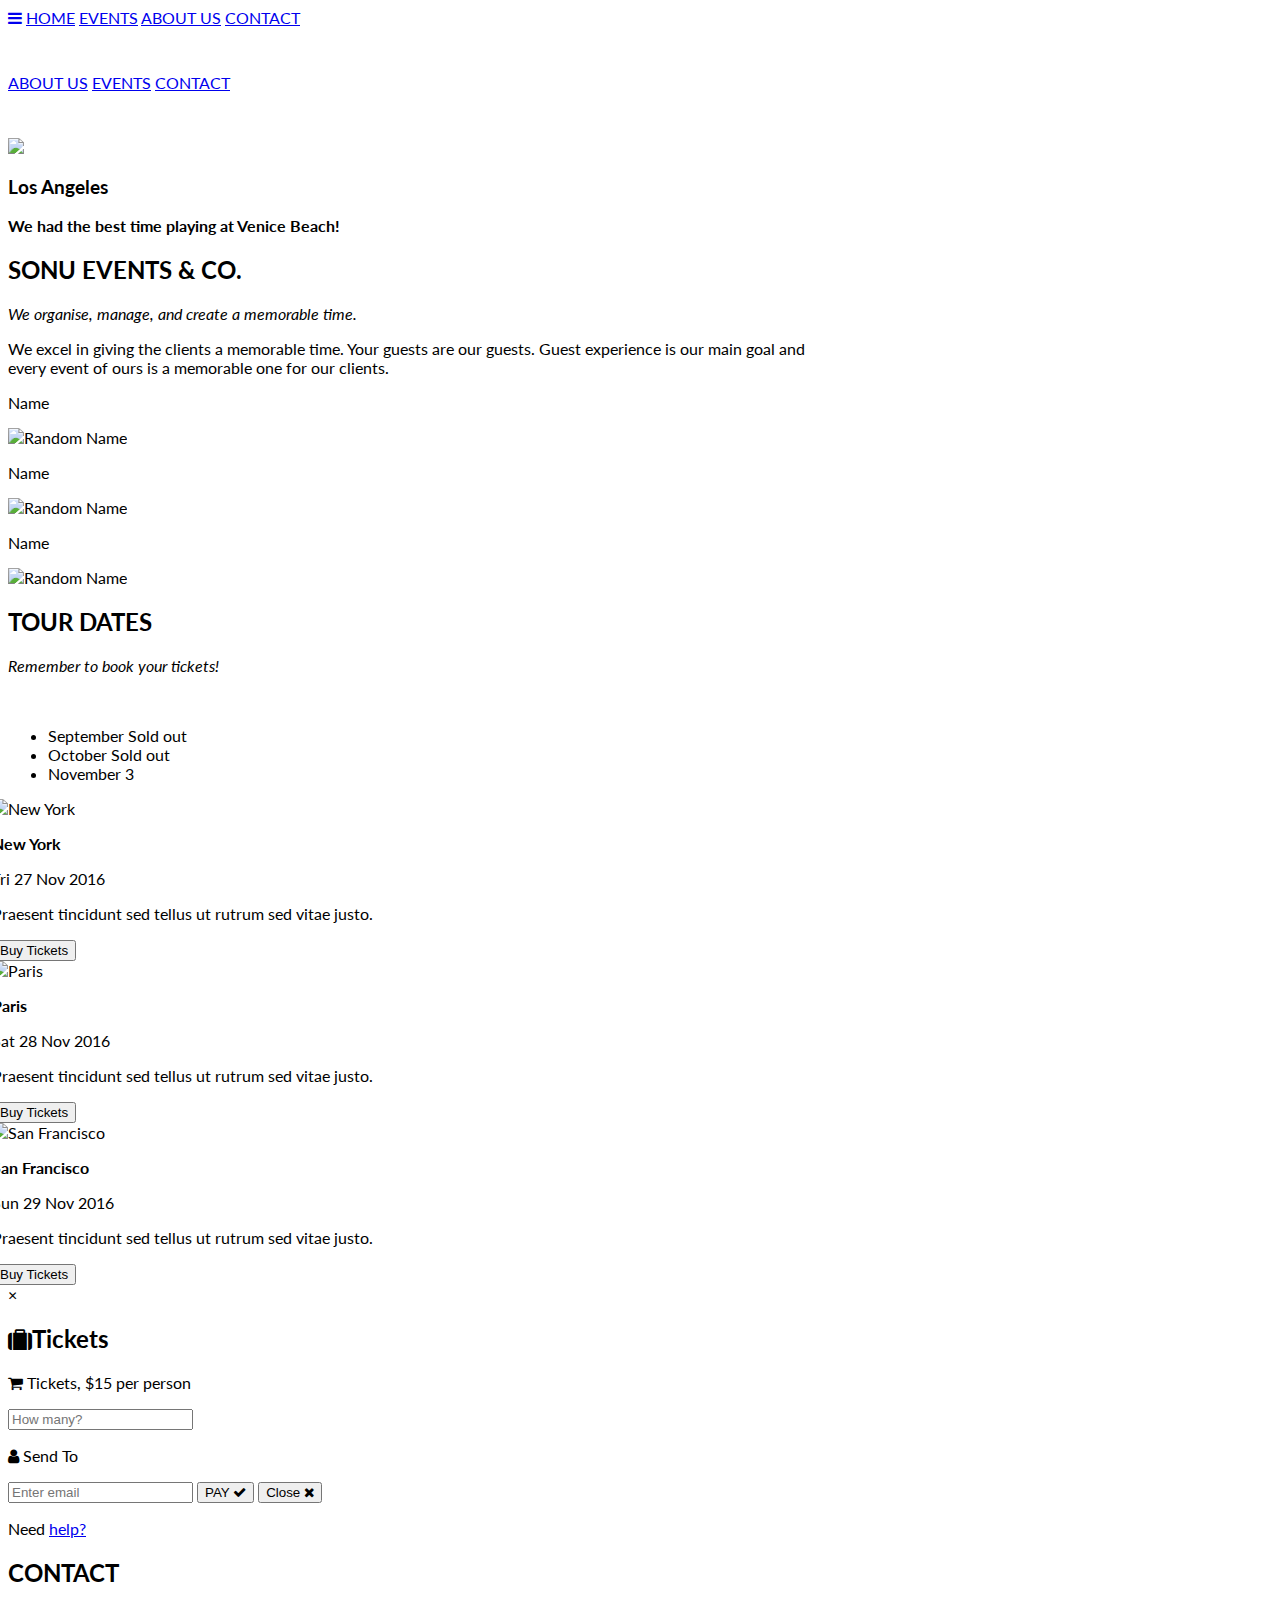
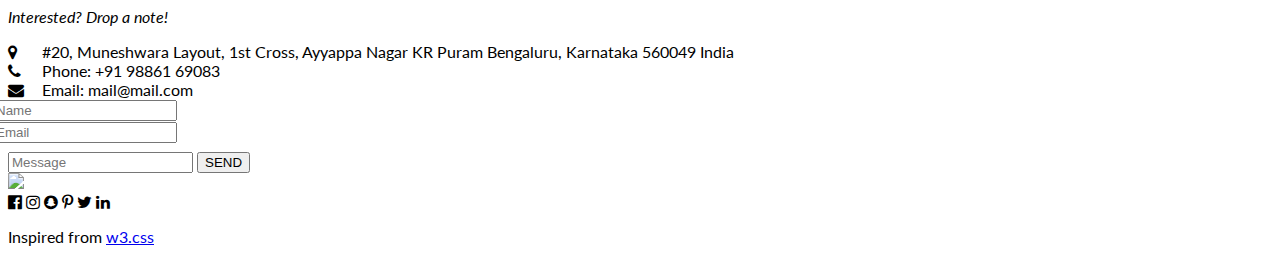
==== index.html @ cec19df3 "Update index.html" ====
<!DOCTYPE html>
<html lang="en">
<title>Sonu Events & Co.</title>
<meta charset="UTF-8">
<meta name="viewport" content="width=device-width, initial-scale=1">
<!link rel="stylesheet" href="https://www.w3schools.com/w3css/4/w3.css">
<link rel="stylesheet" href="https://github.com/aneelang/SettingupBlog/animate.css">
<link rel="stylesheet" href="https://fonts.googleapis.com/css?family=Lato">
<link rel="stylesheet" href="https://cdnjs.cloudflare.com/ajax/libs/font-awesome/4.7.0/css/font-awesome.min.css">
<style>
body {font-family: "Lato", sans-serif}
.mySlides {display: none}
</style>
<body>

<!-- Navbar -->
<div class="w3-top">
  <div class="w3-bar w3-black w3-card">
    <a class="w3-bar-item w3-button w3-padding-large w3-hide-medium w3-hide-large w3-right" href="javascript:void(0)" onclick="myFunction()" title="Toggle Navigation Menu"><i class="fa fa-bars"></i></a>
    <a href="#" class="w3-bar-item w3-button w3-padding-large">HOME</a>
    <a href="#events" class="w3-bar-item w3-button w3-padding-large w3-hide-small">EVENTS</a>
    <a href="#aboutus" class="w3-bar-item w3-button w3-padding-large w3-hide-small">ABOUT US</a>
    <a href="#contact" class="w3-bar-item w3-button w3-padding-large w3-hide-small">CONTACT</a>
  </div>
</div>

<!-- Navbar on small screens (remove the onclick attribute if you want the navbar to always show on top of the content when clicking on the links) -->
<div id="navDemo" class="w3-bar-block w3-black w3-hide w3-hide-large w3-hide-medium w3-top" style="margin-top:46px">
  <a href="#events" class="w3-bar-item w3-button w3-padding-large" onclick="myFunction()">ABOUT US</a>
  <a href="#aboutus" class="w3-bar-item w3-button w3-padding-large" onclick="myFunction()">EVENTS</a>
  <a href="#contact" class="w3-bar-item w3-button w3-padding-large" onclick="myFunction()">CONTACT</a>
  
</div>

<!-- Page content -->
<div class="w3-content" style="max-width:2000px;margin-top:46px">

  <!-- Automatic Slideshow Images -->
  <div class="mySlides w3-display-container w3-center">
    <img src="https://github.com/aneelang/SettingupBlog/blob/master/Assets/unnamed%20(1).jpg" style="width:100%">
    <div class="w3-display-bottommiddle w3-container w3-text-white w3-padding-32 w3-hide-small">
      <h3>Los Angeles</h3>
      <p><b>We had the best time playing at Venice Beach!</b></p>   
    </div>
  </div>
  <div class="mySlides w3-display-container w3-center">
    <img src="https://github.com/aneelang/SettingupBlog/blob/master/Assets/unnamed%20(2).jpg" style="width:100%">
    <div class="w3-display-bottommiddle w3-container w3-text-white w3-padding-32 w3-hide-small">
      <h3>New York</h3>
      <p><b>The atmosphere in New York is lorem ipsum.</b></p>    
    </div>
  </div>
  <div class="mySlides w3-display-container w3-center">
    <img src="https://github.com/aneelang/SettingupBlog/blob/master/Assets/unnamed%20(3).jpg" style="width:100%">
    <div class="w3-display-bottommiddle w3-container w3-text-white w3-padding-32 w3-hide-small">
      <h3>Chicago</h3>
      <p><b>Thank you, Chicago - A night we won't forget.</b></p>    
    </div>
  </div>

  <!-- The event Section -->
  <div class="w3-container w3-content w3-center w3-padding-64" style="max-width:800px" id="event">
    <h2 class="w3-wide">SONU EVENTS & CO.</h2>
    <p class="w3-opacity"><i>We organise, manage, and create a memorable time.</i></p>
    <p class="w3-justify">We excel in giving the clients a memorable time. Your guests are our guests. Guest experience is our main goal and every event of ours is a memorable one for our clients. </p>
    <div class="w3-row w3-padding-32">
      <div class="w3-third">
        <p>Name</p>
        <img src="/w3images/bandmember.jpg" class="w3-round w3-margin-bottom" alt="Random Name" style="width:60%">
      </div>
      <div class="w3-third">
        <p>Name</p>
        <img src="/w3images/bandmember.jpg" class="w3-round w3-margin-bottom" alt="Random Name" style="width:60%">
      </div>
      <div class="w3-third">
        <p>Name</p>
        <img src="/w3images/bandmember.jpg" class="w3-round" alt="Random Name" style="width:60%">
      </div>
    </div>
  </div>

  <!-- The About Us Section -->
  <div class="w3-black" id="aboutus">
    <div class="w3-container w3-content w3-padding-64" style="max-width:800px">
      <h2 class="w3-wide w3-center">TOUR DATES</h2>
      <p class="w3-opacity w3-center"><i>Remember to book your tickets!</i></p><br>

      <ul class="w3-ul w3-border w3-white w3-text-grey">
        <li class="w3-padding">September <span class="w3-tag w3-red w3-margin-left">Sold out</span></li>
        <li class="w3-padding">October <span class="w3-tag w3-red w3-margin-left">Sold out</span></li>
        <li class="w3-padding">November <span class="w3-badge w3-right w3-margin-right">3</span></li>
      </ul>

      <div class="w3-row-padding w3-padding-32" style="margin:0 -16px">
        <div class="w3-third w3-margin-bottom">
          <img src="/w3images/newyork.jpg" alt="New York" style="width:100%" class="w3-hover-opacity">
          <div class="w3-container w3-white">
            <p><b>New York</b></p>
            <p class="w3-opacity">Fri 27 Nov 2016</p>
            <p>Praesent tincidunt sed tellus ut rutrum sed vitae justo.</p>
            <button class="w3-button w3-black w3-margin-bottom" onclick="document.getElementById('ticketModal').style.display='block'">Buy Tickets</button>
          </div>
        </div>
        <div class="w3-third w3-margin-bottom">
          <img src="/w3images/paris.jpg" alt="Paris" style="width:100%" class="w3-hover-opacity">
          <div class="w3-container w3-white">
            <p><b>Paris</b></p>
            <p class="w3-opacity">Sat 28 Nov 2016</p>
            <p>Praesent tincidunt sed tellus ut rutrum sed vitae justo.</p>
            <button class="w3-button w3-black w3-margin-bottom" onclick="document.getElementById('ticketModal').style.display='block'">Buy Tickets</button>
          </div>
        </div>
        <div class="w3-third w3-margin-bottom">
          <img src="/w3images/sanfran.jpg" alt="San Francisco" style="width:100%" class="w3-hover-opacity">
          <div class="w3-container w3-white">
            <p><b>San Francisco</b></p>
            <p class="w3-opacity">Sun 29 Nov 2016</p>
            <p>Praesent tincidunt sed tellus ut rutrum sed vitae justo.</p>
            <button class="w3-button w3-black w3-margin-bottom" onclick="document.getElementById('ticketModal').style.display='block'">Buy Tickets</button>
          </div>
        </div>
      </div>
    </div>
  </div>

  <!-- Ticket Modal -->
  <div id="ticketModal" class="w3-modal">
    <div class="w3-modal-content w3-animate-top w3-card-4">
      <header class="w3-container w3-teal w3-center w3-padding-32"> 
        <span onclick="document.getElementById('ticketModal').style.display='none'" 
       class="w3-button w3-teal w3-xlarge w3-display-topright">×</span>
        <h2 class="w3-wide"><i class="fa fa-suitcase w3-margin-right"></i>Tickets</h2>
      </header>
      <div class="w3-container">
        <p><label><i class="fa fa-shopping-cart"></i> Tickets, $15 per person</label></p>
        <input class="w3-input w3-border" type="text" placeholder="How many?">
        <p><label><i class="fa fa-user"></i> Send To</label></p>
        <input class="w3-input w3-border" type="text" placeholder="Enter email">
        <button class="w3-button w3-block w3-teal w3-padding-16 w3-section w3-right">PAY <i class="fa fa-check"></i></button>
        <button class="w3-button w3-red w3-section" onclick="document.getElementById('ticketModal').style.display='none'">Close <i class="fa fa-remove"></i></button>
        <p class="w3-right">Need <a href="#" class="w3-text-blue">help?</a></p>
      </div>
    </div>
  </div>

  <!-- The Contact Section -->
  <div class="w3-container w3-content w3-padding-64" style="max-width:800px" id="contact">
    <h2 class="w3-wide w3-center">CONTACT</h2>
    <p class="w3-opacity w3-center"><i>Interested? Drop a note!</i></p>
    <div class="w3-row w3-padding-32">
      <div class="w3-col m6 w3-large w3-margin-bottom">
        <i class="fa fa-map-marker" style="width:30px"></i> #20, Muneshwara Layout, 1st Cross, Ayyappa Nagar
         KR Puram
         Bengaluru, 
         Karnataka 560049
         India<br>
        <i class="fa fa-phone" style="width:30px"></i> Phone: +91 98861 69083<br>
        <i class="fa fa-envelope" style="width:30px"> </i> Email: mail@mail.com<br>
      </div>
      <div class="w3-col m6">
        <form action="/action_page.php" target="_blank">
          <div class="w3-row-padding" style="margin:0 -16px 8px -16px">
            <div class="w3-half">
              <input class="w3-input w3-border" type="text" placeholder="Name" required name="Name">
            </div>
            <div class="w3-half">
              <input class="w3-input w3-border" type="text" placeholder="Email" required name="Email">
            </div>
          </div>
          <input class="w3-input w3-border" type="text" placeholder="Message" required name="Message">
          <button class="w3-button w3-black w3-section w3-right" type="submit">SEND</button>
        </form>
      </div>
    </div>
  </div>
  
<!-- End Page Content -->
</div>

<!-- Image of location/map -->
<img src="/w3images/map.jpg" class="w3-image w3-greyscale-min" style="width:100%">

<!-- Footer -->
<footer class="w3-container w3-padding-64 w3-center w3-opacity w3-light-grey w3-xlarge">
  <i class="fa fa-facebook-official w3-hover-opacity"></i>
  <i class="fa fa-instagram w3-hover-opacity"></i>
  <i class="fa fa-snapchat w3-hover-opacity"></i>
  <i class="fa fa-pinterest-p w3-hover-opacity"></i>
  <i class="fa fa-twitter w3-hover-opacity"></i>
  <i class="fa fa-linkedin w3-hover-opacity"></i>
  <p class="w3-medium">Inspired from <a href="https://www.w3schools.com/w3css/default.asp" target="_blank">w3.css</a></p>
</footer>

<script>
// Automatic Slideshow - change image every 4 seconds
var myIndex = 0;
carousel();

function carousel() {
  var i;
  var x = document.getElementsByClassName("mySlides");
  for (i = 0; i < x.length; i++) {
    x[i].style.display = "none";  
  }
  myIndex++;
  if (myIndex > x.length) {myIndex = 1}    
  x[myIndex-1].style.display = "block";  
  setTimeout(carousel, 4000);    
}

// Used to toggle the menu on small screens when clicking on the menu button
function myFunction() {
  var x = document.getElementById("navDemo");
  if (x.className.indexOf("w3-show") == -1) {
    x.className += " w3-show";
  } else { 
    x.className = x.className.replace(" w3-show", "");
  }
}

// When the user clicks anywhere outside of the modal, close it
var modal = document.getElementById('ticketModal');
window.onclick = function(event) {
  if (event.target == modal) {
    modal.style.display = "none";
  }
}
</script>

</body>
</html>
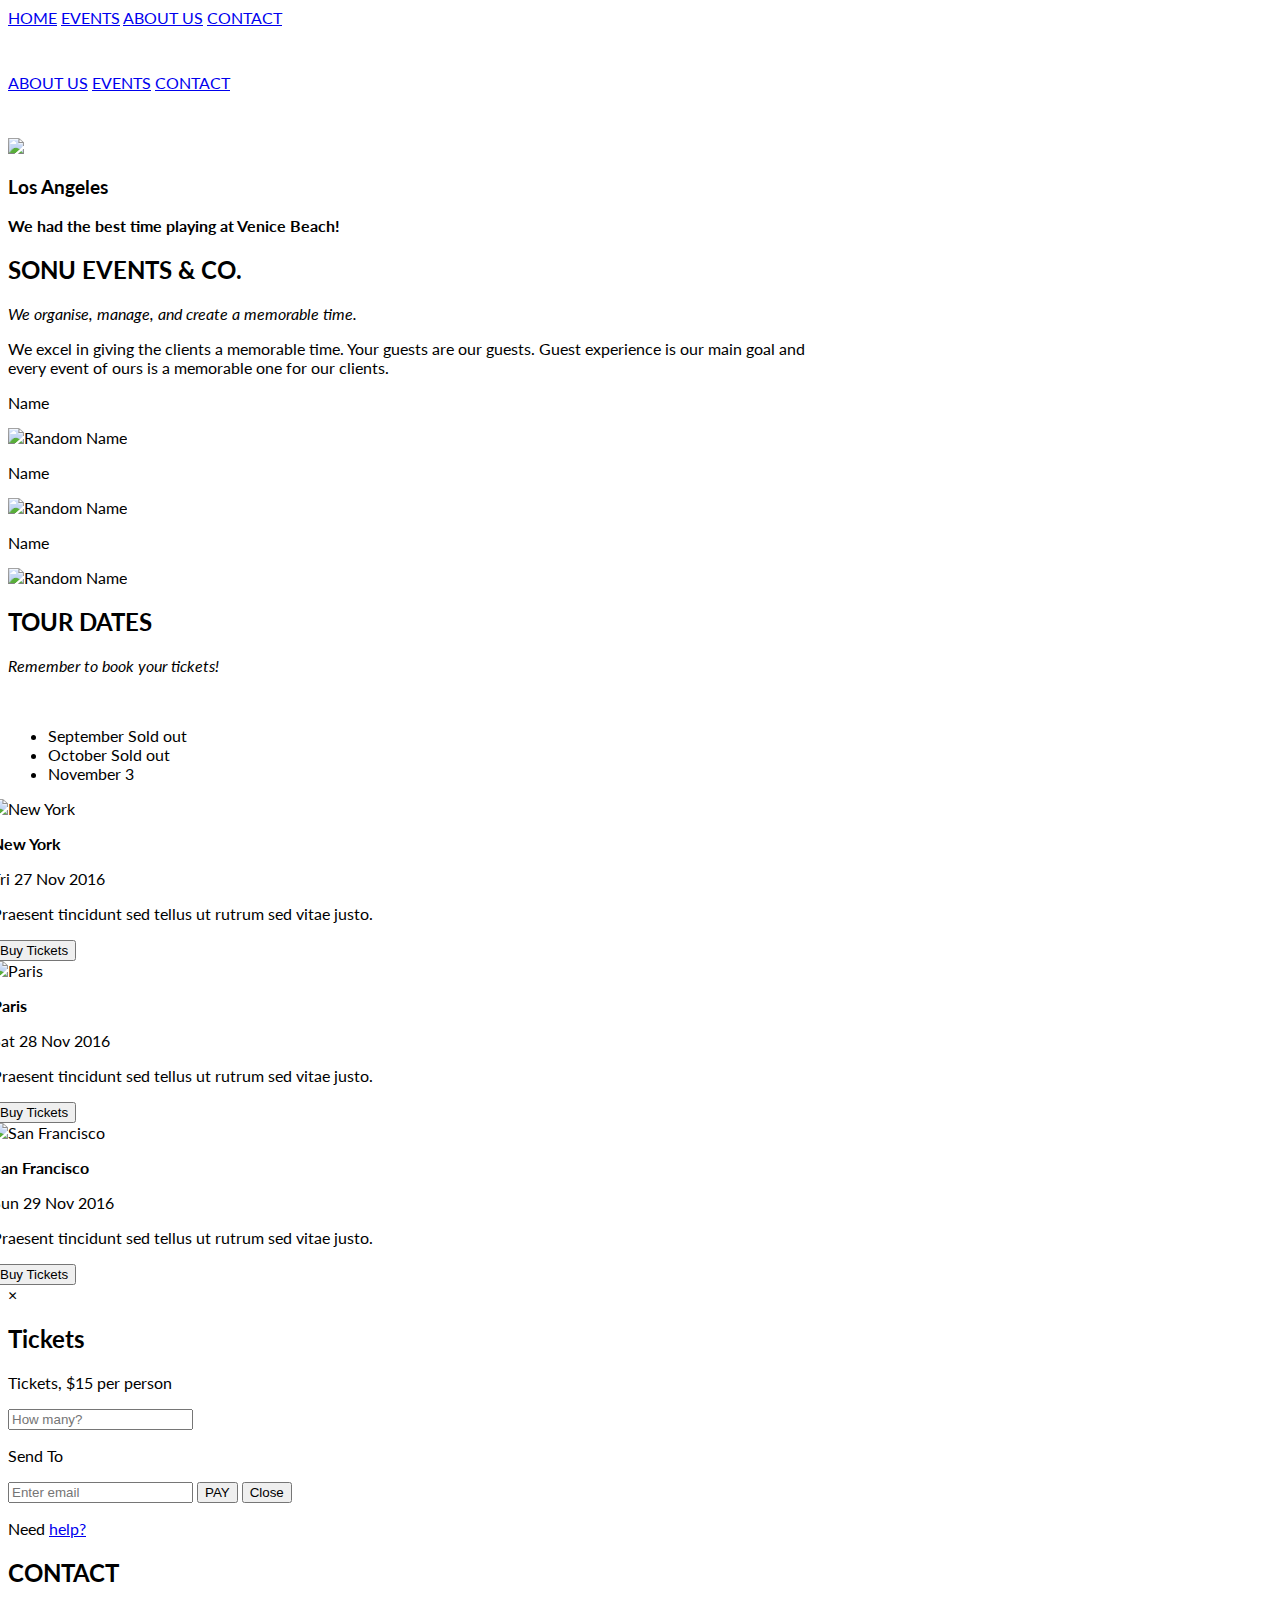
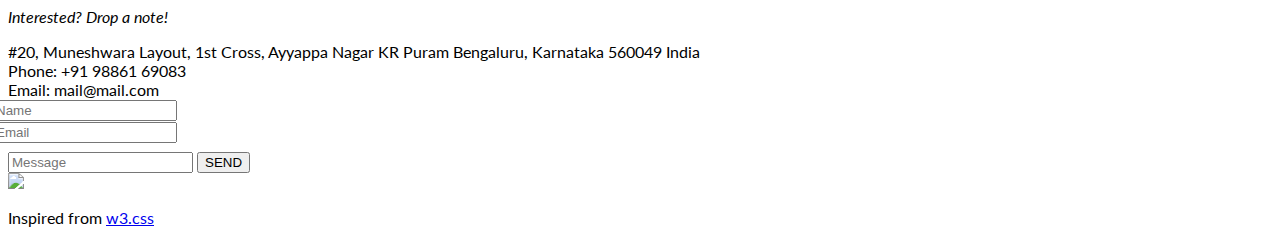
==== commit ef7e2c9b: "Update index.html" ====
--- a/index.html
+++ b/index.html
@@ -6,7 +6,7 @@
 <!link rel="stylesheet" href="https://www.w3schools.com/w3css/4/w3.css">
 <link rel="stylesheet" href="https://github.com/aneelang/SettingupBlog/animate.css">
 <link rel="stylesheet" href="https://fonts.googleapis.com/css?family=Lato">
-<link rel="stylesheet" href="https://cdnjs.cloudflare.com/ajax/libs/font-awesome/4.7.0/css/font-awesome.min.css">
+<link rel="stylesheet" href="https://github.com/aneelang/SettingupBlog/awesome-min.css">
 <style>
 body {font-family: "Lato", sans-serif}
 .mySlides {display: none}
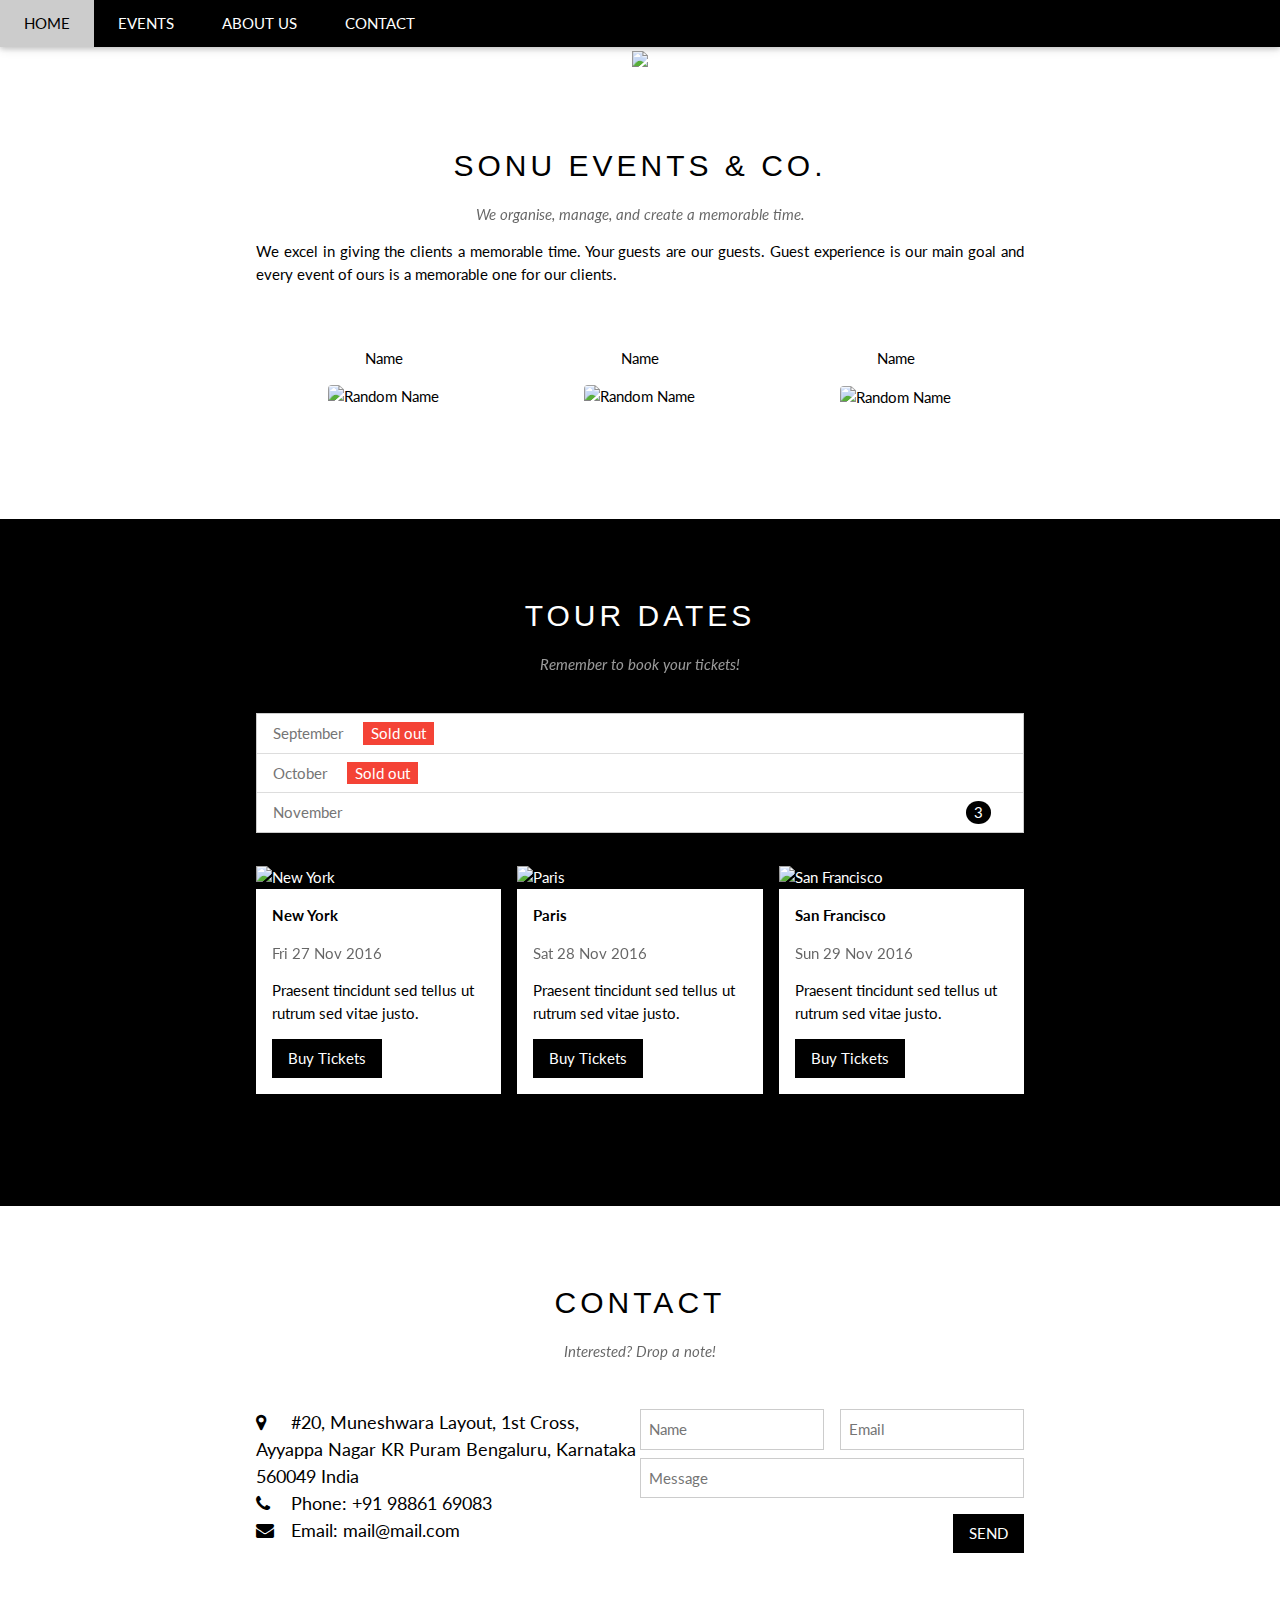
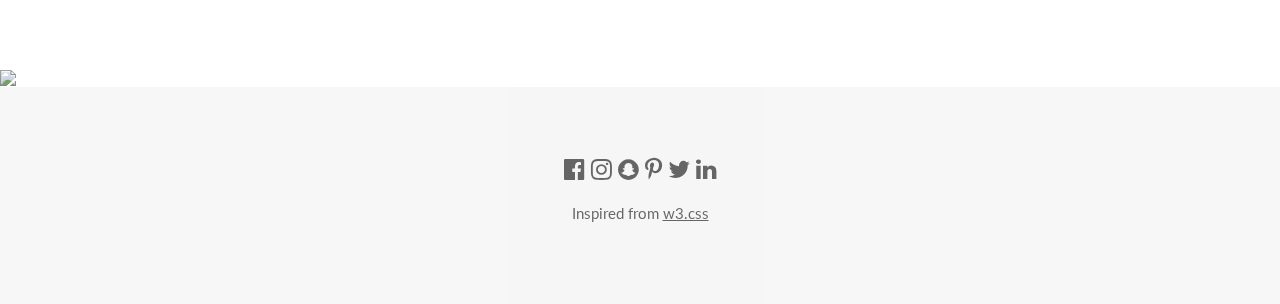
==== commit bc72dea2: "Update index.html" ====
--- a/index.html
+++ b/index.html
@@ -3,10 +3,10 @@
 <title>Sonu Events & Co.</title>
 <meta charset="UTF-8">
 <meta name="viewport" content="width=device-width, initial-scale=1">
-<!link rel="stylesheet" href="https://www.w3schools.com/w3css/4/w3.css">
-<link rel="stylesheet" href="https://github.com/aneelang/SettingupBlog/animate.css">
+<link rel="stylesheet" href="https://www.w3schools.com/w3css/4/w3.css">
+<!link rel="stylesheet" href="https://github.com/aneelang/SettingupBlog/animate.css">
 <link rel="stylesheet" href="https://fonts.googleapis.com/css?family=Lato">
-<link rel="stylesheet" href="https://github.com/aneelang/SettingupBlog/awesome-min.css">
+<link rel="stylesheet" href="https://cdnjs.cloudflare.com/ajax/libs/font-awesome/4.7.0/css/font-awesome.min.css">
 <style>
 body {font-family: "Lato", sans-serif}
 .mySlides {display: none}
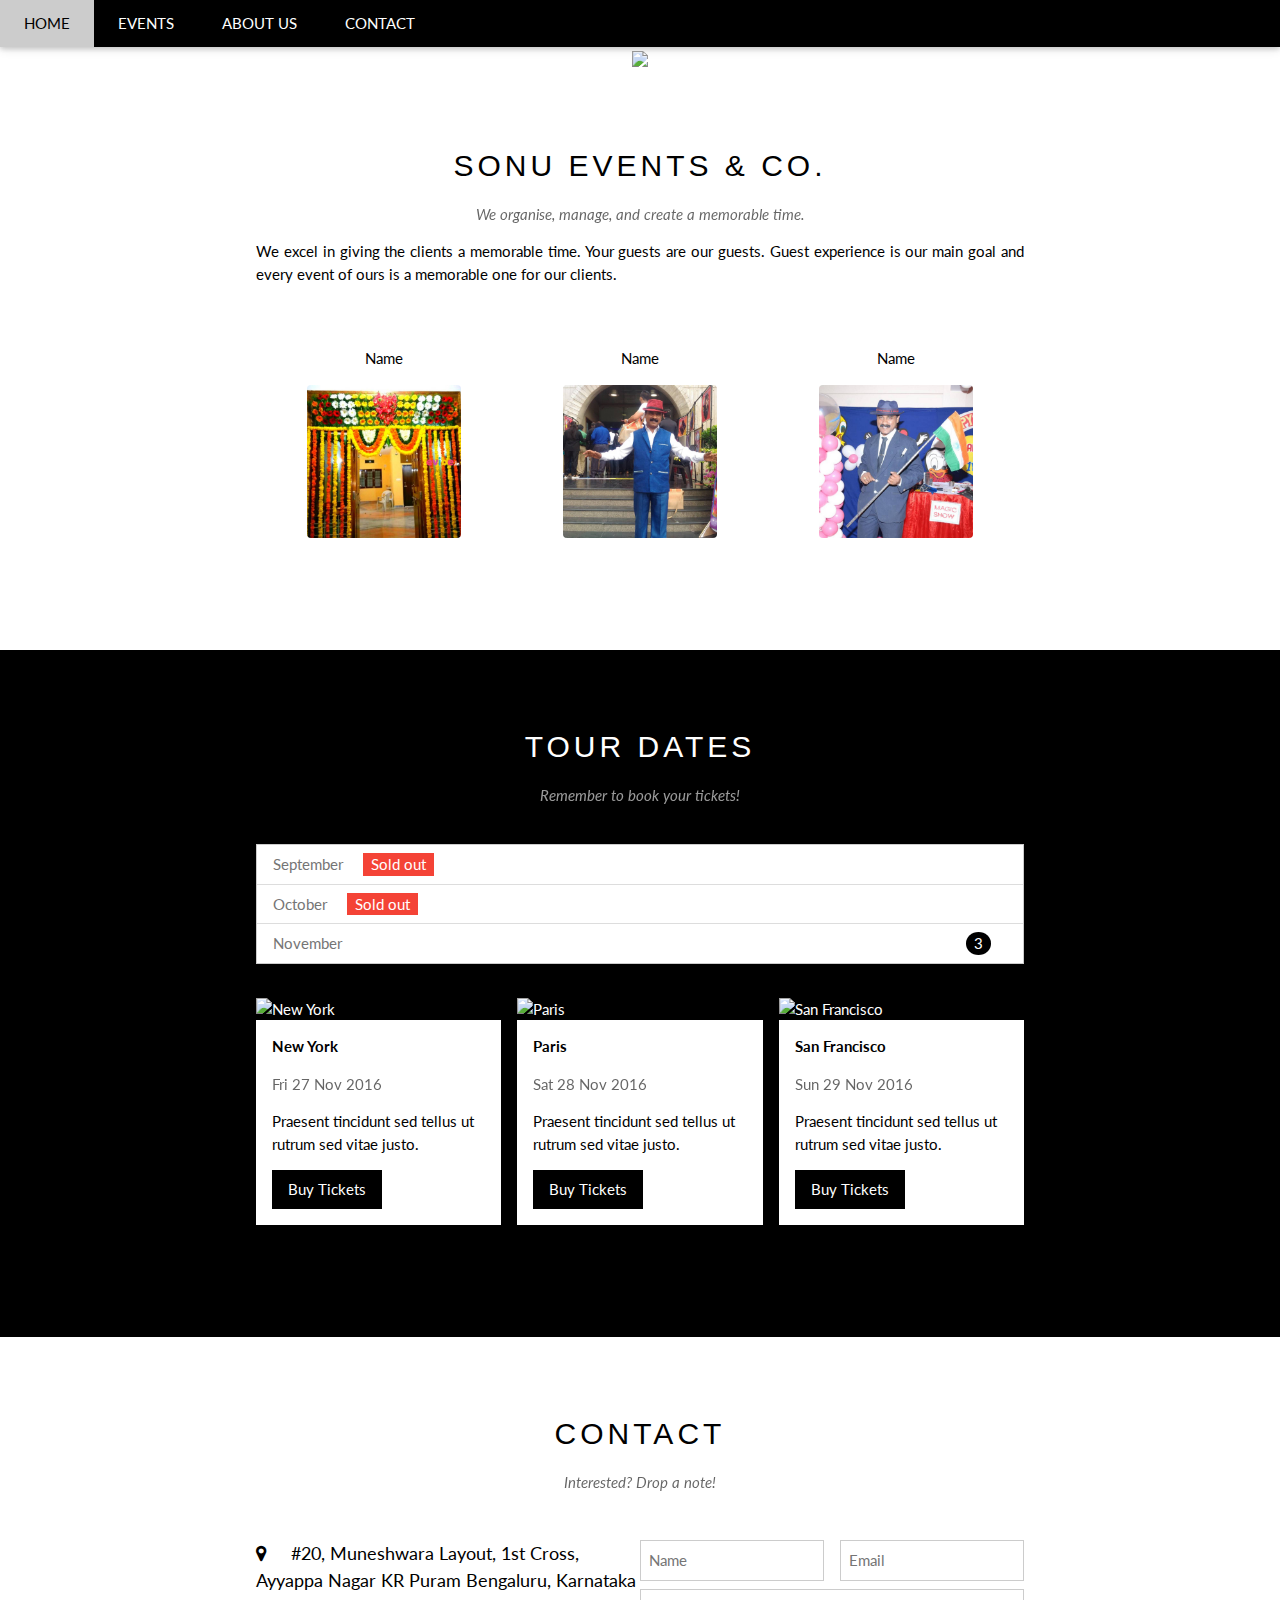
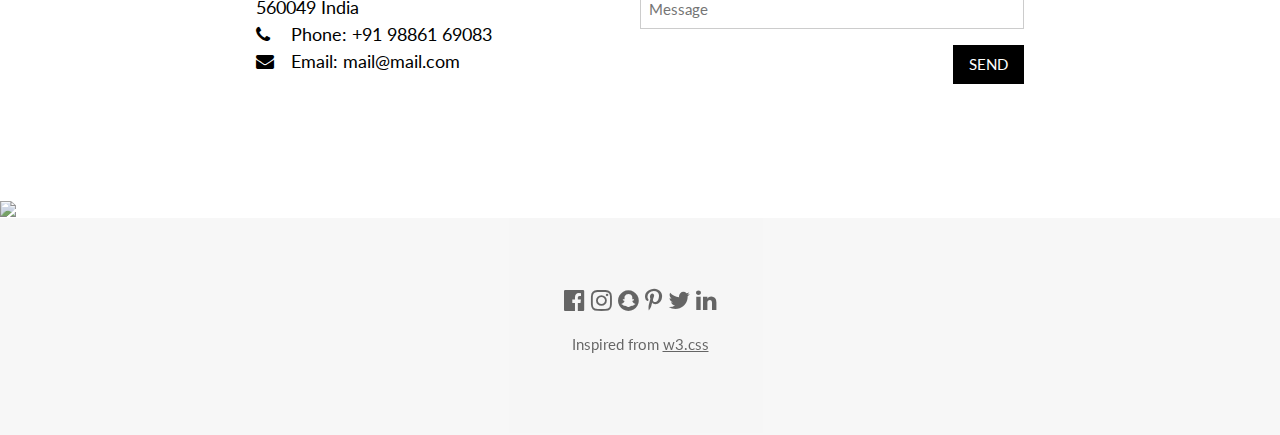
==== commit b833010d: "Update index.html" ====
--- a/index.html
+++ b/index.html
@@ -51,7 +51,7 @@
     </div>
   </div>
   <div class="mySlides w3-display-container w3-center">
-    <img src="https://github.com/aneelang/SettingupBlog/blob/master/Assets/unnamed%20(3).jpg" style="width:100%">
+    <img src="https://github.com/aneelang/SettingupBlog/Assets/unnamed%20(3).jpg" style="width:100%">
     <div class="w3-display-bottommiddle w3-container w3-text-white w3-padding-32 w3-hide-small">
       <h3>Chicago</h3>
       <p><b>Thank you, Chicago - A night we won't forget.</b></p>    
@@ -66,15 +66,15 @@
     <div class="w3-row w3-padding-32">
       <div class="w3-third">
         <p>Name</p>
-        <img src="/w3images/bandmember.jpg" class="w3-round w3-margin-bottom" alt="Random Name" style="width:60%">
+        <img src="/Assets/unnamed%20(1).jpg" class="w3-round w3-margin-bottom" alt="Random Name" style="width:60%">
       </div>
       <div class="w3-third">
         <p>Name</p>
-        <img src="/w3images/bandmember.jpg" class="w3-round w3-margin-bottom" alt="Random Name" style="width:60%">
+        <img src="/Assets/unnamed%20(2).jpg" class="w3-round w3-margin-bottom" alt="Random Name" style="width:60%">
       </div>
       <div class="w3-third">
         <p>Name</p>
-        <img src="/w3images/bandmember.jpg" class="w3-round" alt="Random Name" style="width:60%">
+        <img src="/Assets/unnamed%20(3).jpg" class="w3-round" alt="Random Name" style="width:60%">
       </div>
     </div>
   </div>
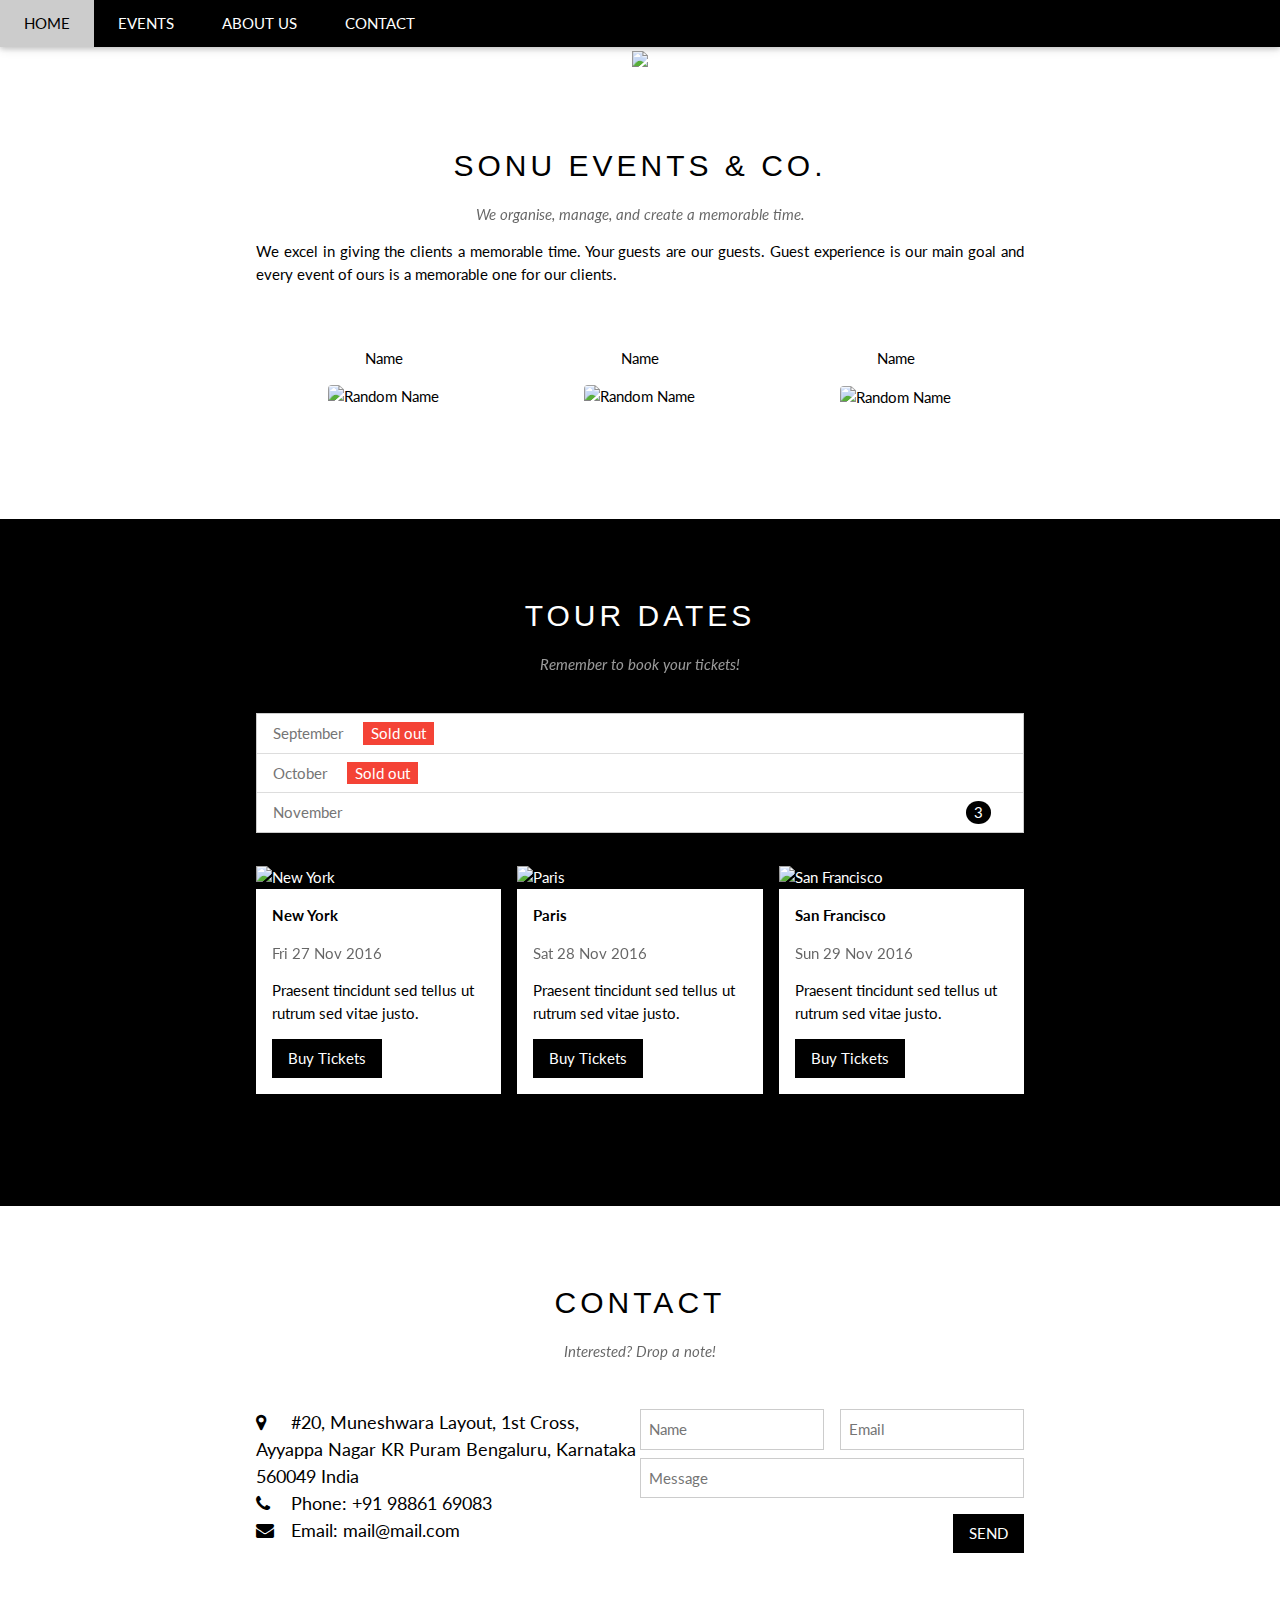
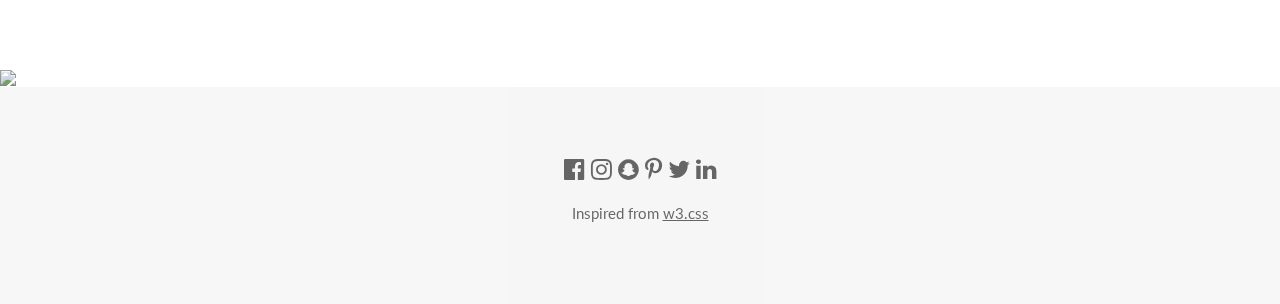
==== commit b2d87097: "Update index.html" ====
--- a/index.html
+++ b/index.html
@@ -66,15 +66,15 @@
     <div class="w3-row w3-padding-32">
       <div class="w3-third">
         <p>Name</p>
-        <img src="/Assets/unnamed%20(1).jpg" class="w3-round w3-margin-bottom" alt="Random Name" style="width:60%">
+        <img src="https://github.com/aneelang/SettingupBlog/blob/master/Assets/unnamed%20(1).jpg" class="w3-round w3-margin-bottom" alt="Random Name" style="width:60%">
       </div>
       <div class="w3-third">
         <p>Name</p>
-        <img src="/Assets/unnamed%20(2).jpg" class="w3-round w3-margin-bottom" alt="Random Name" style="width:60%">
+        <img src="https://github.com/aneelang/SettingupBlog/blob/master/Assets/unnamed%20(2).jpg" class="w3-round w3-margin-bottom" alt="Random Name" style="width:60%">
       </div>
       <div class="w3-third">
         <p>Name</p>
-        <img src="/Assets/unnamed%20(3).jpg" class="w3-round" alt="Random Name" style="width:60%">
+        <img src="https://github.com/aneelang/SettingupBlog/blob/master/Assets/unnamed%20(3).jpg" class="w3-round" alt="Random Name" style="width:60%">
       </div>
     </div>
   </div>
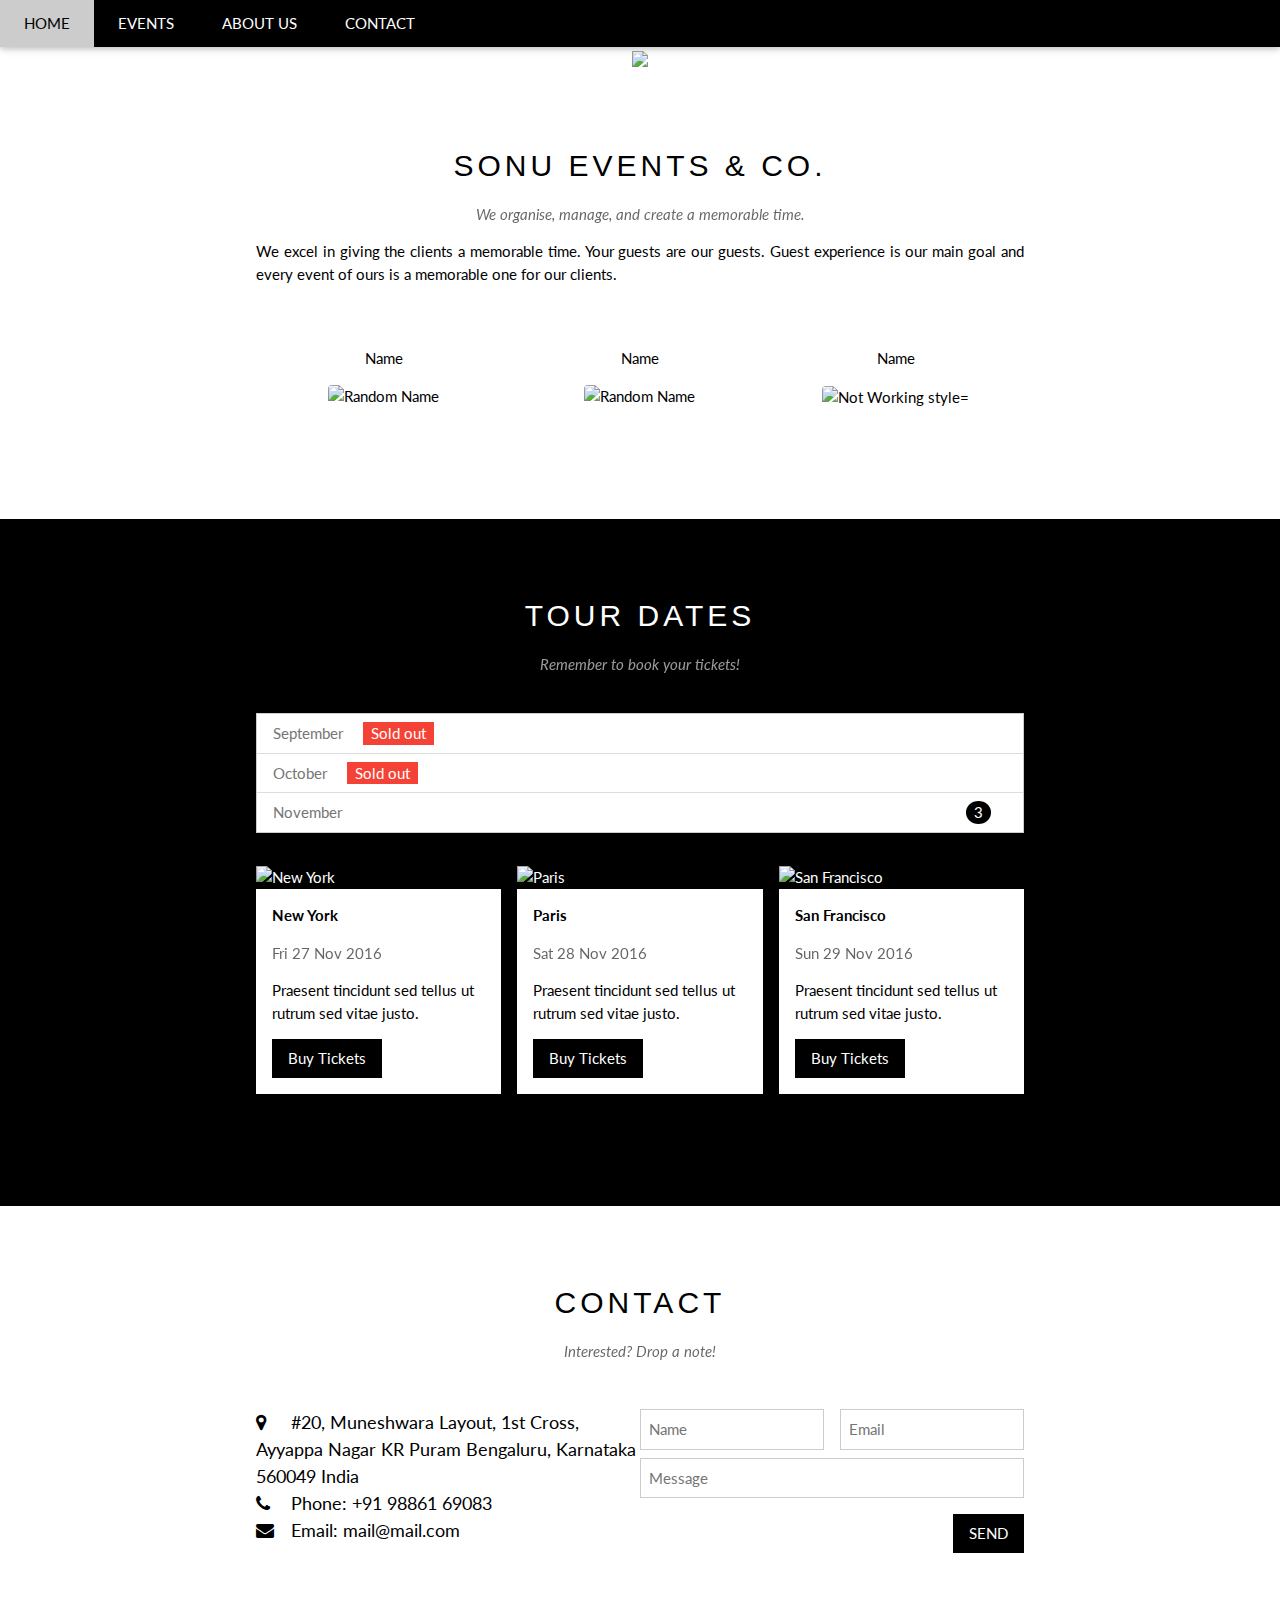
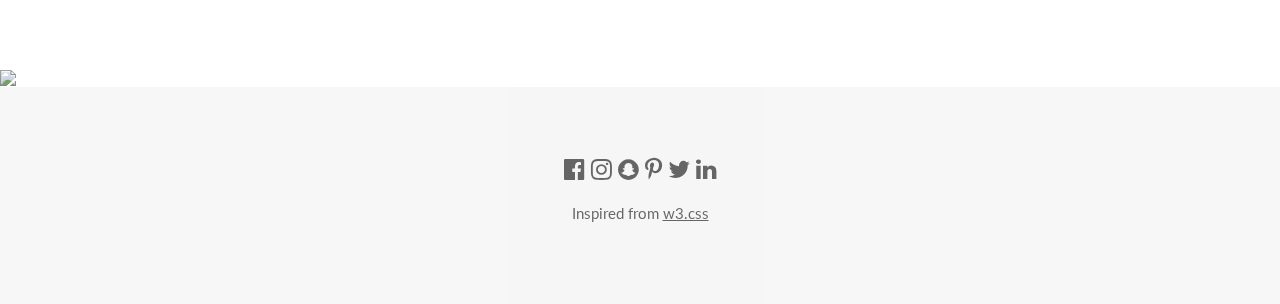
==== commit e6fedb77: "Update index.html" ====
--- a/index.html
+++ b/index.html
@@ -74,7 +74,7 @@
       </div>
       <div class="w3-third">
         <p>Name</p>
-        <img src="https://github.com/aneelang/SettingupBlog/blob/master/Assets/unnamed%20(3).jpg" class="w3-round" alt="Random Name" style="width:60%">
+        <img src="https://github.com/aneelang/SettingupBlog/blob/master/Assets/unnamed%20(3).jpg" class="w3-round" alt="Not Working style="width:60%">
       </div>
     </div>
   </div>
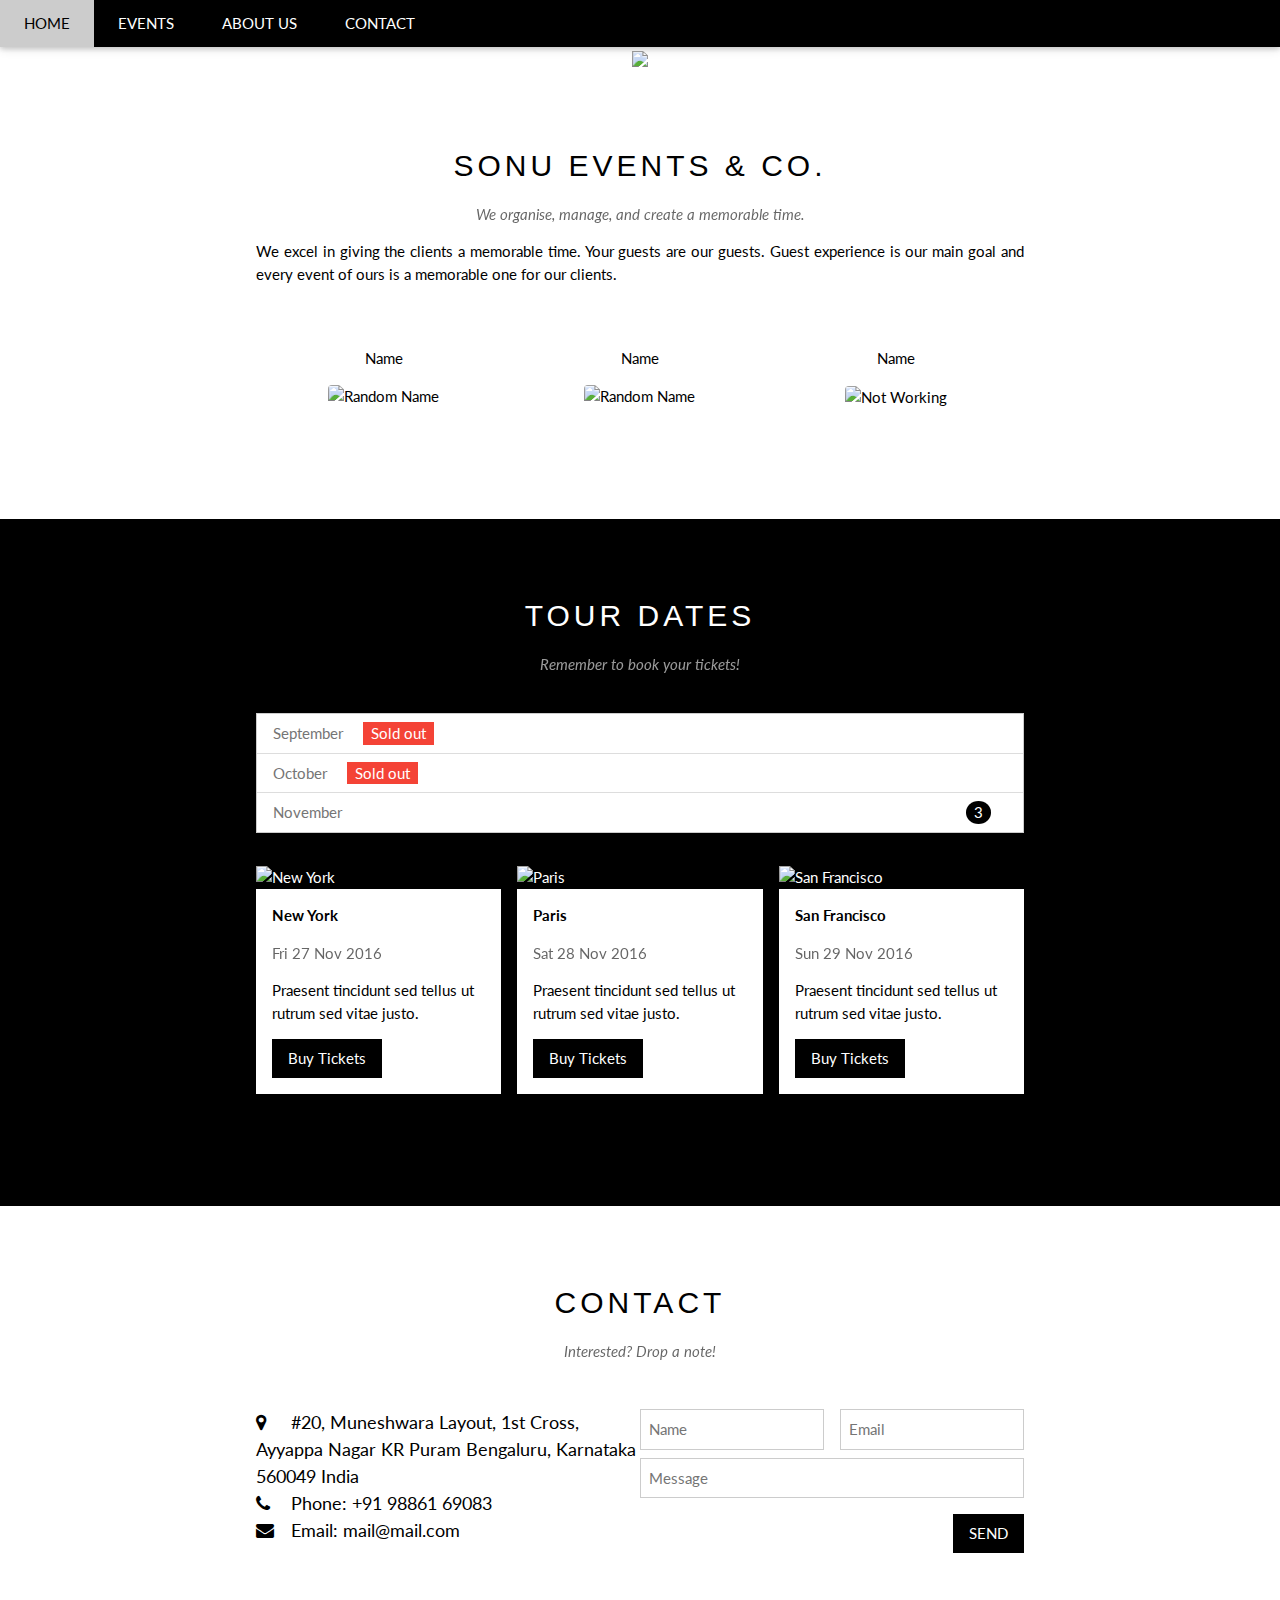
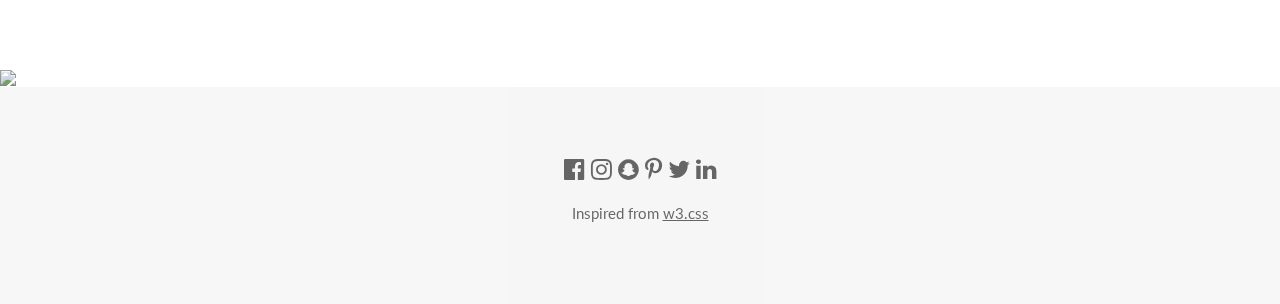
==== commit b64eabf9: "Update index.html" ====
--- a/index.html
+++ b/index.html
@@ -74,7 +74,7 @@
       </div>
       <div class="w3-third">
         <p>Name</p>
-        <img src="https://github.com/aneelang/SettingupBlog/blob/master/Assets/unnamed%20(3).jpg" class="w3-round" alt="Not Working style="width:60%">
+        <img src="https://github.com/aneelang/SettingupBlog/blob/master/Assets/unnamed%20(3).jpg" class="w3-round" alt="Not Working" style="width:60%">
       </div>
     </div>
   </div>
